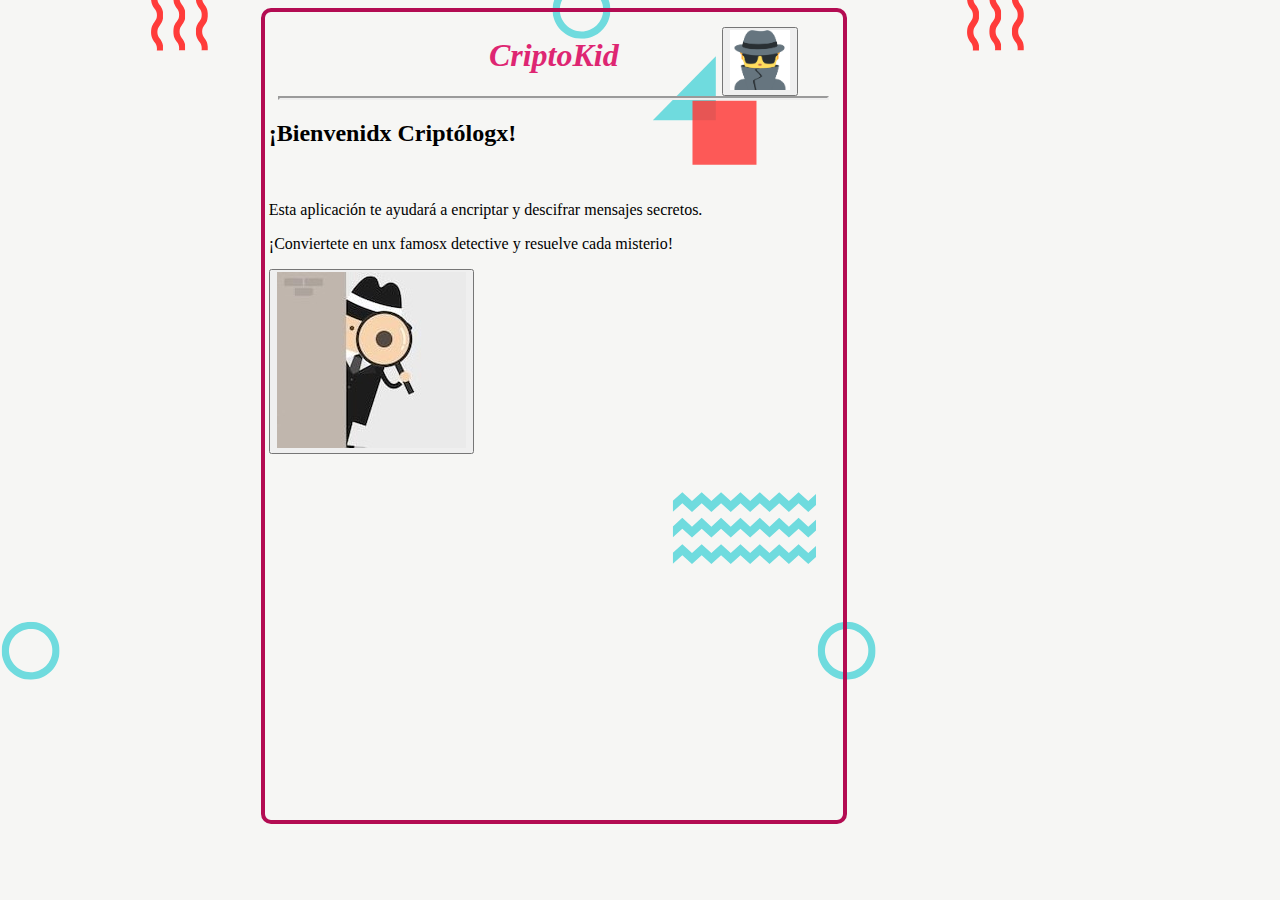
==== src/index.html @ 077c49ad "Agregué imagenes para diseño de app , estilo de template para aplicación y primera sección de bienve" ====
<!DOCTYPE html>
<html>
  <head>
    <meta charset="utf-8">
    <title>Cesar Cipher</title>
    <link rel="stylesheet" href="style.css" />
  </head>
  <body>
    <div class="template">
        <header><h1>
          <strong><em>CriptoKid</em></strong>
          <span><button id="home"><img id="logo" src="img/logo.png" alt="CriptoKid"></button></span>
        </h1></header><hr style="color:#1598B3; width: 96%; border-width: 2px;">
        <main>
          <h2>¡Bienvenidx Criptólogx!</h2><br>
          <p>Esta aplicación te ayudará a encriptar y descifrar mensajes secretos.</p>
            <p>¡Conviertete en unx famosx detective y resuelve cada misterio! </p>
            <button id="start"><img src="img/iniciar.jpg" alt="dectective1"></button>
        </main>
      </div>
    <script src="cipher.js"></script>
    <script src="index.js"></script>
  </body>
</html>
---- src/style.css ----
body {
background-image:url(img/background.png);
}

.template {
    height: 800px;
    width: 570px;
    margin: 4px 0 0 20%;
    border: 4px solid #B30C52;
    padding: 4px;
    border-radius: 10px;
}

header {
    text-align: center;
    color:#DE2672;
}

#home{
    top:3%;
    left: 56.4%;
    position: absolute;
}

#logo{
    width: 60px;
    height: 60px;
}


/* COLORES

#1598B3
#B30C52
*/
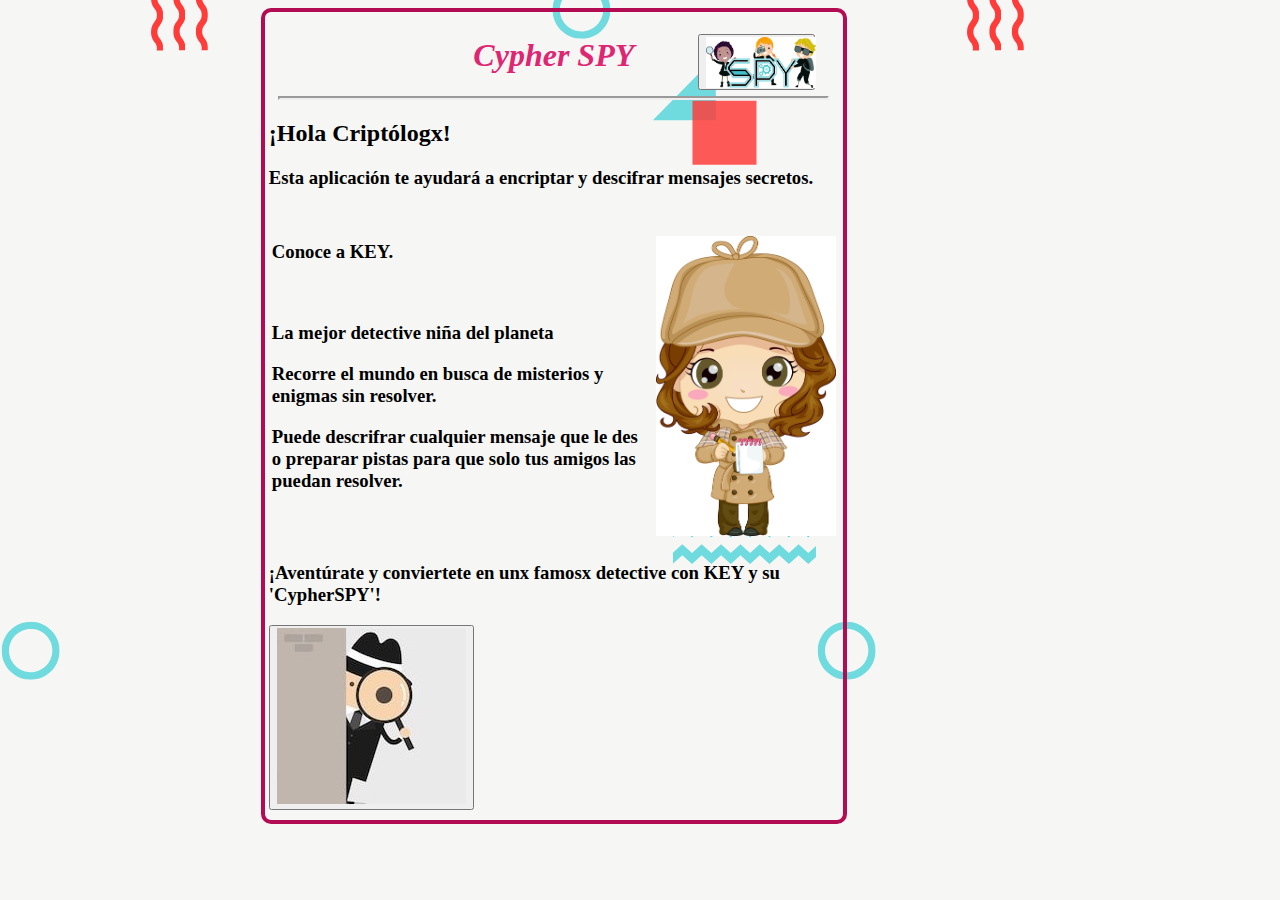
==== commit 76482f37: "Se agrego pantalla inicio, botones y estilo. Faltan links" ====
--- a/src/index.html
+++ b/src/index.html
@@ -2,20 +2,31 @@
 <html>
   <head>
     <meta charset="utf-8">
-    <title>Cesar Cipher</title>
+    <title>Cypher SPY</title>
     <link rel="stylesheet" href="style.css" />
   </head>
   <body>
     <div class="template">
         <header><h1>
-          <strong><em>CriptoKid</em></strong>
-          <span><button id="home"><img id="logo" src="img/logo.png" alt="CriptoKid"></button></span>
+          <strong><em>Cypher SPY</em></strong><br>
+          <span><button id="logo-home"><img id="logo" src="img/SPY.png" alt="CypherSPY"></button></span>
         </h1></header><hr style="color:#1598B3; width: 96%; border-width: 2px;">
         <main>
-          <h2>¡Bienvenidx Criptólogx!</h2><br>
-          <p>Esta aplicación te ayudará a encriptar y descifrar mensajes secretos.</p>
-            <p>¡Conviertete en unx famosx detective y resuelve cada misterio! </p>
-            <button id="start"><img src="img/iniciar.jpg" alt="dectective1"></button>
+          <h2>¡Hola Criptólogx!</h2>
+         <h3>Esta aplicación te ayudará a encriptar y descifrar mensajes secretos.
+           <table>
+             <tr>
+                <td>
+                    <p>Conoce a KEY.</p> <br>
+                    <p>La mejor detective niña del planeta </p>
+                    <p>Recorre el mundo en busca de misterios y enigmas sin resolver.</p>
+                    <p>Puede descrifrar cualquier mensaje que le des o preparar pistas para que solo tus amigos las puedan resolver.</p>
+               </td>
+               <td><br><br><img id="imgp1" src="img/KEY.png" alt="KEY"></td>
+            </tr>
+           </table>
+            <p>¡Aventúrate y conviertete en unx famosx detective con KEY y su 'CypherSPY'! </p></h3>
+            <button id="home"><img id="start" src="img/start.jpg" alt="dectective1"></button>
         </main>
       </div>
     <script src="cipher.js"></script>
--- a/src/style.css
+++ b/src/style.css
@@ -16,18 +16,51 @@
     color:#DE2672;
 }
 
-#home{
-    top:3%;
-    left: 56.4%;
+#logo-home{
+    top:3.8%;
+    left: 54.5%;
+    width: 117px;
+    height: 56px;
     position: absolute;
 }
 
+
+/*Cambiar logo a tama;o adecuado*/
 #logo{
-    width: 60px;
-    height: 60px;
+    width: 110px;
+    height: 51px;
 }
 
+#header{
+    width: 400px;
+    height: 150px;
+}
 
+#imgp1{
+    width: 180px;
+    height: 300px;
+}
+
+#imgp2{
+    width: 170px;
+    height: 400px;
+}
+
+#button1{
+    top:50%;
+    left: 34.5%;
+    width: 117px;
+    height: 56px;
+    position: absolute;
+}
+
+#button2{
+    top:60%;
+    left: 34.5%;
+    width: 117px;
+    height: 56px;
+    position: absolute;
+}
 /* COLORES
 
 #1598B3
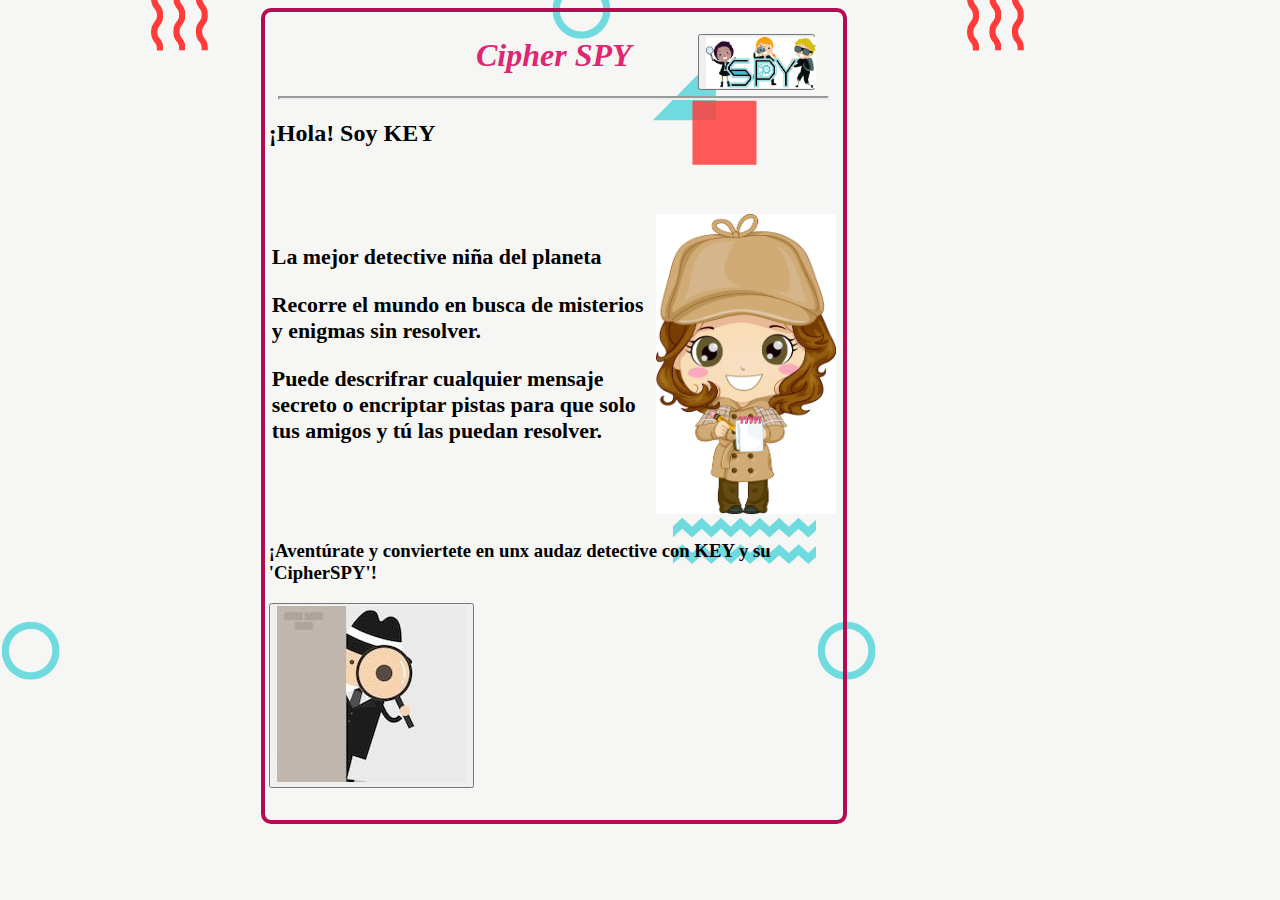
==== commit 8767aa5a: "Depuracion en el codigo cipher y nuevo historia de KEY" ====
--- a/src/index.html
+++ b/src/index.html
@@ -2,30 +2,32 @@
 <html>
   <head>
     <meta charset="utf-8">
-    <title>Cypher SPY</title>
+    <title>Cipher SPY</title>
     <link rel="stylesheet" href="style.css" />
   </head>
   <body>
     <div class="template">
         <header><h1>
-          <strong><em>Cypher SPY</em></strong><br>
-          <span><button id="logo-home"><img id="logo" src="img/SPY.png" alt="CypherSPY"></button></span>
+          <strong><em>Cipher SPY</em></strong><br>
+          <span><button id="logo-home"><img id="logo" src="img/SPY.png" alt="CipherSPY"></button></span>
         </h1></header><hr style="color:#1598B3; width: 96%; border-width: 2px;">
         <main>
-          <h2>¡Hola Criptólogx!</h2>
-         <h3>Esta aplicación te ayudará a encriptar y descifrar mensajes secretos.
+         <h2>¡Hola! Soy KEY<h3>
+           <!---Esta aplicación te ayudará a encriptar y descifrar mensajes secretos con tus amigos.--->
+         
            <table>
              <tr>
                 <td>
-                    <p>Conoce a KEY.</p> <br>
+                  <h3>
                     <p>La mejor detective niña del planeta </p>
                     <p>Recorre el mundo en busca de misterios y enigmas sin resolver.</p>
-                    <p>Puede descrifrar cualquier mensaje que le des o preparar pistas para que solo tus amigos las puedan resolver.</p>
-               </td>
+                    <p>Puede descrifrar cualquier mensaje secreto o encriptar pistas para que solo tus amigos y tú las puedan resolver.</p>
+                  </h3>
+                </td>
                <td><br><br><img id="imgp1" src="img/KEY.png" alt="KEY"></td>
             </tr>
            </table>
-            <p>¡Aventúrate y conviertete en unx famosx detective con KEY y su 'CypherSPY'! </p></h3>
+            <h3>¡Aventúrate y conviertete en unx audaz detective con KEY y su 'CipherSPY'!</h3>
             <button id="home"><img id="start" src="img/start.jpg" alt="dectective1"></button>
         </main>
       </div>
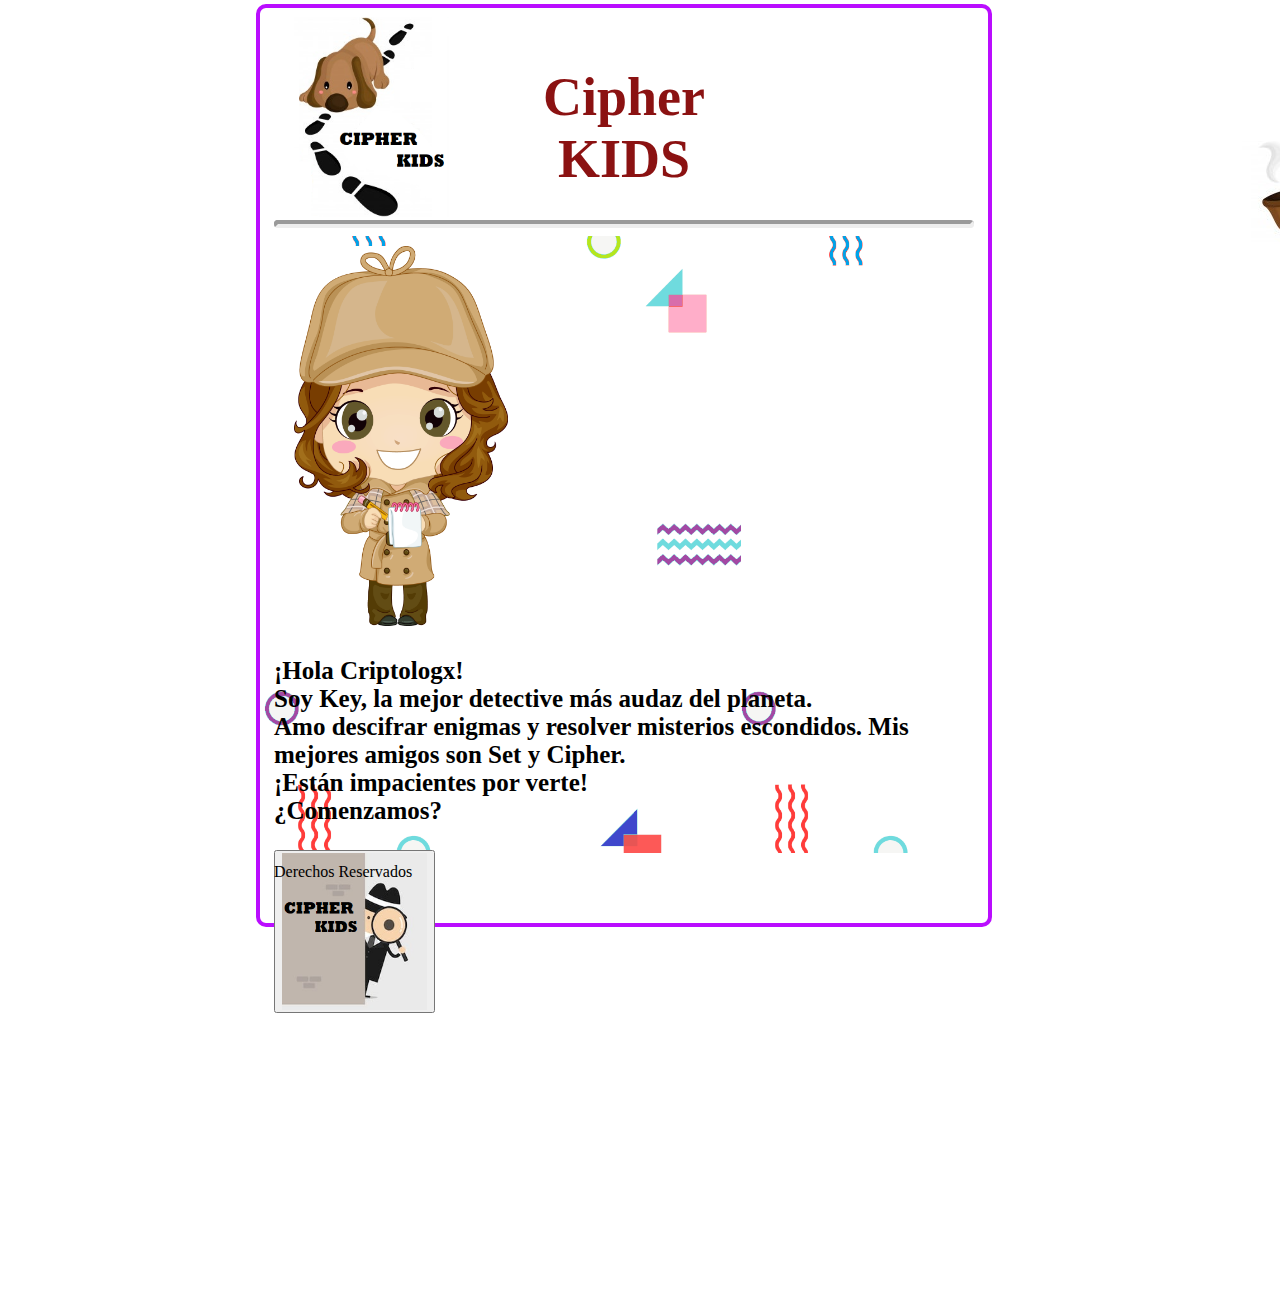
==== commit 3b257cfb: "Restructure todo el index.html para que la aplicacion web funcione por secciones, se agrego todo el " ====
--- a/src/index.html
+++ b/src/index.html
@@ -1,37 +1,101 @@
 <!DOCTYPE html>
-<html>
-  <head>
-    <meta charset="utf-8">
-    <title>Cipher SPY</title>
-    <link rel="stylesheet" href="style.css" />
-  </head>
-  <body>
-    <div class="template">
-        <header><h1>
-          <strong><em>Cipher SPY</em></strong><br>
-          <span><button id="logo-home"><img id="logo" src="img/SPY.png" alt="CipherSPY"></button></span>
-        </h1></header><hr style="color:#1598B3; width: 96%; border-width: 2px;">
-        <main>
-         <h2>¡Hola! Soy KEY<h3>
-           <!---Esta aplicación te ayudará a encriptar y descifrar mensajes secretos con tus amigos.--->
-         
-           <table>
-             <tr>
-                <td>
-                  <h3>
-                    <p>La mejor detective niña del planeta </p>
-                    <p>Recorre el mundo en busca de misterios y enigmas sin resolver.</p>
-                    <p>Puede descrifrar cualquier mensaje secreto o encriptar pistas para que solo tus amigos y tú las puedan resolver.</p>
-                  </h3>
-                </td>
-               <td><br><br><img id="imgp1" src="img/KEY.png" alt="KEY"></td>
-            </tr>
-           </table>
-            <h3>¡Aventúrate y conviertete en unx audaz detective con KEY y su 'CipherSPY'!</h3>
-            <button id="home"><img id="start" src="img/start.jpg" alt="dectective1"></button>
-        </main>
+<html lang="en">
+<head>
+    <meta charset="UTF-8">
+    <meta name="viewport" content="width=device-width, initial-scale=1.0">
+    <meta http-equiv="X-UA-Compatible" content="ie=edge">
+    <title>Cipher KIDS</title>
+    <link rel="stylesheet" href="style.css">
+</head>
+<body>
+
+<header>
+    <img id="logo" src="img/cipher-dog.png" alt="cipher-dog">
+    <p>Cipher<br>KIDS</p>
+    <img id= "hat" src="img/hat.png" alt="hat">
+    <img id="pipe" src="img/pipe.png" alt="pipe">
+</header>
+<hr style="color:#1FCC7F; width: 96%; border-width: 4px; border-radius: 4px">
+<main>
+
+    <div id="welcome">
+        <img id="Key" src="img/KEY.png" alt="character-Key">
+        <div id="presentation">
+            <p>¡Hola Criptologx!
+                <br>Soy Key, la mejor detective más audaz del planeta. 
+                <br>Amo descifrar enigmas y resolver misterios escondidos. 
+                Mis mejores amigos son Set y Cipher.
+                <br> ¡Están impacientes por verte!
+                <br> ¿Comenzamos?
+            </p>
+            <button><img id="hide-detective" src="img/hide-detective.png" alt="hide-detective"></button>
+        </div>
+    </div>
+
+    <div id="options" class="hide">
+            <img id="Set" src="img/kid-glass.png" alt="Set">
+        <p> ¡Hola, soy Set, el mejor amigo de Key. Es un gusto verte!
+            <br><img id="dog" src="img/dog.png" alt="dog"> 
+            <br> El es Cipher, el mejor perro detective del mundo.
+            <br><br> Siempre está en busca de nuevas pistas.
+            <br><br>¿Qué necesitas hoy?<br>
+        </p>
+        <div id="decode-option">
+            <p> ¿Has encontrado un nuevo enigma a descifrar? <br>
+            <br>¡Que emoción!</p>
+            <button><img id="decode-option-button" src="img/magnified.png" alt="decode-option"></button> 
+        </div>
+        <div id="encode-option">
+            <p> ¿Misión ultra secreta? <br>
+            <br>¡Impide que información valiosa caiga en las manos equivocadas! </p>
+            <button><img id="encode-option-button" src="img/detective-glasses.png" alt="encode-option"></button> 
+        </div>
+    </div>
+
+    <div id="decode" class="hide">
+        <p>Echemos un vistazo a ese enigma</p>
+        <img id="Set2" src="img/kid-glass2.png" alt="Set2">
+      <div id="decode-form">
+        <label for="decode-input1">Ingresa tu enigma:</label>
+        <input type="text" id="decode-input1" placeholder="Ingresa tu texto-enigma" required>
+        <br> 
+        <label for="decode-input2">Desplazamiento:</label>
+        <input type="text" id="decode-input2" placeholder="Offset" required>
+        <br>
+        <button id="decode-button" type="submit">¡A descifrar!</button>
       </div>
-    <script src="cipher.js"></script>
-    <script src="index.js"></script>
-  </body>
-</html>
+     <form id="output-decode" class="output">
+        <label for="decode-output"></label>
+        <input type="text" id="decode-output" placeholder="Aquí aparecerá tu texto-enigma descifrado">
+        <button type="submit">Copiar</button>
+      </form>
+    </div>
+    
+
+    <div id="encode" class="hide">
+            <p>Esta información es muy importante, será mejor encriptarla</p>
+            <img id="Key2" src="img/KEY.png" alt="Key">
+          <div id="encode-form">
+            <label for="encode-input1">Ingresa tu información <br> "top-secret":</label>
+            <input type="text" id="encode-input1" placeholder="Ingresa tu mensaje a encriptar" required>
+            <br>
+            <label for="encode-input2">Desplazamiento:</label>
+            <input type="text" id="encode-input2" placeholder="Offset" required>
+            <br>
+            <button id="encode-button" type="submit">¡Manos a la obra!</button>
+          </div>
+         <form id= "output-encode" class="output">
+            <label for="encode-output"></label>
+            <input type="text" id="encode-output" placeholder="Aquí aparecerá tu texto cifrado">
+            <button type="submit">Copiar</button>
+          </form>
+        </div>
+
+
+</main>
+<footer>Derechos Reservados <img id="cipher2" src="img/cipher-fingerprint.png" alt="cipher2"> </footer>
+<script src="cipher.js"></script>
+<script src="index.js"></script>
+</body>
+
+</html>--- a/src/style.css
+++ b/src/style.css
@@ -1,68 +1,165 @@
+* {
+    font-family: 'Stencil', 'Berlin Sans FB Demi', arial Impact, Haettenschweiler, 'Arial Narrow Bold', sans-serif 'Segoe UI';
+   }
+
 body {
-background-image:url(img/background.png);
-}
-
-.template {
-    height: 800px;
-    width: 570px;
+    height: 907px;
+    width: 720px;
     margin: 4px 0 0 20%;
-    border: 4px solid #B30C52;
+    border: 4px solid #BA0DFF;
     padding: 4px;
     border-radius: 10px;
+    }
+
+/*Ocultar secciones con clase 'hide'*/
+.hide {
+    display: none;
 }
 
 header {
+    height: 145.6px;
     text-align: center;
-    color:#DE2672;
+    color: rgb(139, 18, 18);
+    font-size: 54px;
+    font-weight: bolder;
 }
 
-#logo-home{
-    top:3.8%;
-    left: 54.5%;
-    width: 117px;
-    height: 56px;
+main {
+    height: 597px;
+    color: black;
+    font-size: 25px;
+    font-weight: bolder;
+    background-image:url(style/cipher-background.png);
+    background-size: contain;
+    background-repeat: repeat;
+    padding: 10px;
+}
+
+footer {
+    padding: 10px;
+}
+
+/*seciones y botones*/
+
+#encode-option, #decode-option {
+    width: 48%;
+    height: 275px;
+    padding-top: 8px;
+    text-align: center;
+}
+
+#encode-form, #decode-form {
+    width: 48%;
+    height: 275px;
+    padding-top: 8px;
+}
+
+
+/*botones*/
+#decode-option-button, #encode-option-button {
+
+}
+
+/* imágenes*/
+#logo, #hide-detective, #decode-option, #dog,
+#encode-form, #decode-form,
+#output-decode, #output-encode {
+    float: left;
+}
+
+#KEY, #hat, #pipe, #encode-option, #Set, #cipher2 {
+    float: right;
+}
+
+#logo {
+    top: 1.9%;
+    left: 23%;
+    height: 200px;
+    width: 155px;
     position: absolute;
 }
 
-
-/*Cambiar logo a tama;o adecuado*/
-#logo{
-    width: 110px;
-    height: 51px;
-}
-
-#header{
-    width: 400px;
-    height: 150px;
-}
-
-#imgp1{
-    width: 180px;
-    height: 300px;
-}
-
-#imgp2{
-    width: 170px;
-    height: 400px;
-}
-
-#button1{
-    top:50%;
-    left: 34.5%;
-    width: 117px;
-    height: 56px;
+#hat {
+    top: 2.2%;
+    left: 110.5%;
     position: absolute;
 }
 
-#button2{
-    top:60%;
-    left: 34.5%;
-    width: 117px;
-    height: 56px;
+#pipe {
+    top: 14.8%;
+    left: 97%;
     position: absolute;
 }
+
+#Key {
+    height: 380px;
+    width: 214px;
+    padding-left: 20px;
+    padding-right: 7px;
+}
+
+#Key2 {
+    height: 340px;
+    width: 194px;
+    padding-left: 20px;
+    padding-right: 7px;
+}
+
+#hide-detective {
+    height: 157px;
+    width: 145px;
+}
+
+#dog {
+    height: 220px;
+    width: 166px;
+    padding-top: 33px;
+    padding-right: 12px;
+}
+
+#cipher2 {
+    width: 70px;
+    height: 70px;
+    bottom: -44.5%;
+    left: 118%;
+    position: absolute;
+}
+
+/* input */
+
+#decode-input1, #encode-input1 {
+    height: 100px;
+    width: 300px;
+    border-width: 3px;
+    font-size: 15px;
+    margin-top: 15px;
+}
+
+#decode-input2, #encode-input2 {
+    height: 18px;
+    width: 34px;
+    border-width: 2px;
+    font-size: 12.5px;
+}
+
+/* output */
+
+#decode-output, #encode-output {
+    height: 100px;
+    width: 300px;
+    border-width: 3px;
+    font-size: 15px;
+    margin-top: 15px;
+}
+
+#output-decode, #decode-input2, #encode-input2,
+#decode-button, #encode-button {
+margin-top: 17px;
+}
+
 /* COLORES
 
-#1598B3
 #B30C52
+#BA0DFF
+#FFBA26
 */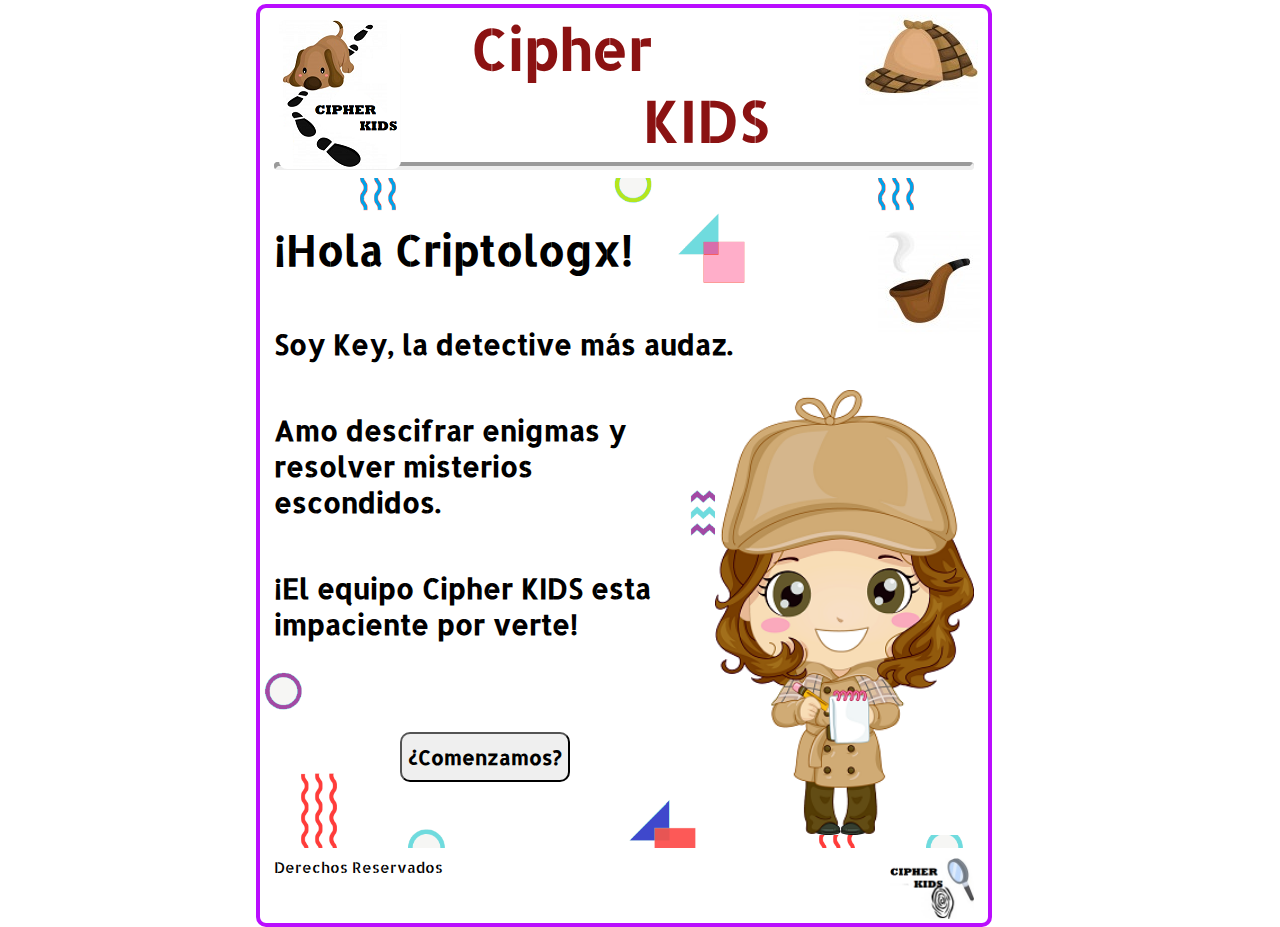
==== commit a1a8e1da: "Di formato de estilo a texto, imagenes, botones. El cifrado corre(falta la parte hacker). Se dio hoo" ====
--- a/src/index.html
+++ b/src/index.html
@@ -1,101 +1,109 @@
 <!DOCTYPE html>
 <html lang="en">
+
 <head>
-    <meta charset="UTF-8">
-    <meta name="viewport" content="width=device-width, initial-scale=1.0">
-    <meta http-equiv="X-UA-Compatible" content="ie=edge">
-    <title>Cipher KIDS</title>
-    <link rel="stylesheet" href="style.css">
+  <meta charset="UTF-8">
+  <meta name="viewport" content="width=device-width, initial-scale=1.0">
+  <meta http-equiv="X-UA-Compatible" content="ie=edge">
+  <!---vincula CSS-->
+  <link rel="stylesheet" href="style.css">
+  <link rel="stylesheet" href="https://fonts.googleapis.com/css?family=Allerta|Allerta+Stencil&display=swap">
+  <title>Cipher KIDS</title>
 </head>
+
 <body>
-
-<header>
+<!---encabezado, se utiliza ademas el id "header" para poder llamarlo con document.getElementById en el .js-->
+  <header id="header">
     <img id="logo" src="img/cipher-dog.png" alt="cipher-dog">
-    <p>Cipher<br>KIDS</p>
-    <img id= "hat" src="img/hat.png" alt="hat">
-    <img id="pipe" src="img/pipe.png" alt="pipe">
-</header>
-<hr style="color:#1FCC7F; width: 96%; border-width: 4px; border-radius: 4px">
-<main>
-
-    <div id="welcome">
-        <img id="Key" src="img/KEY.png" alt="character-Key">
-        <div id="presentation">
-            <p>¡Hola Criptologx!
-                <br>Soy Key, la mejor detective más audaz del planeta. 
-                <br>Amo descifrar enigmas y resolver misterios escondidos. 
-                Mis mejores amigos son Set y Cipher.
-                <br> ¡Están impacientes por verte!
-                <br> ¿Comenzamos?
-            </p>
-            <button><img id="hide-detective" src="img/hide-detective.png" alt="hide-detective"></button>
-        </div>
+    <img id="hat" src="img/hat.png" alt="hat">
+    <p id="p-header1">Cipher</p> <p id="p-header2">KIDS</p>
+  </header>
+  <hr style="color:#1FCC7F; width: 96%; border-width: 4px; border-radius: 4px">
+<!---contenido principal-->
+  <main>
+    <!---seccion de bienvenida, donde se presenta Key, el personaje principal-->
+    <div id="welcome" class="">
+      <img id="pipe" src="img/pipe.png" alt="pipe">
+      <div id="presentation">
+        <h2>¡Hola Criptologx!</h2>
+          <p>Soy Key, la detective más audaz.</p>
+            <img id="Key" src="img/KEY.png" alt="character-Key">
+          <p>Amo descifrar enigmas y resolver misterios escondidos.</p>
+          <p>¡El equipo Cipher KIDS esta impaciente por verte!</p>
+          <!---boton para comenzar-->
+          <p align="center"> <button id="start">¿Comenzamos?</button> </p>
+      </div>
     </div>
 
     <div id="options" class="hide">
-            <img id="Set" src="img/kid-glass.png" alt="Set">
-        <p> ¡Hola, soy Set, el mejor amigo de Key. Es un gusto verte!
-            <br><img id="dog" src="img/dog.png" alt="dog"> 
-            <br> El es Cipher, el mejor perro detective del mundo.
-            <br><br> Siempre está en busca de nuevas pistas.
-            <br><br>¿Qué necesitas hoy?<br>
-        </p>
-        <div id="decode-option">
-            <p> ¿Has encontrado un nuevo enigma a descifrar? <br>
-            <br>¡Que emoción!</p>
-            <button><img id="decode-option-button" src="img/magnified.png" alt="decode-option"></button> 
-        </div>
-        <div id="encode-option">
-            <p> ¿Misión ultra secreta? <br>
-            <br>¡Impide que información valiosa caiga en las manos equivocadas! </p>
-            <button><img id="encode-option-button" src="img/detective-glasses.png" alt="encode-option"></button> 
-        </div>
+      <img id="Set" src="img/kid-glass.png" alt="Set">
+      <p> ¡Hola, soy Set, el mejor amigo de Key. Es un gusto verte!<br>
+        <br> El es Cipher, el mejor perro detective del mundo.
+        <img id="dog" src="img/dog.png" alt="dog"> <br>
+        <br> Siempre está en busca de nuevas pistas.
+        <br><br>¿Qué necesitas hoy?</p><br>
+      <div id="decode-option">
+        <p> ¿Has encontrado un nuevo enigma a descifrar? <br>
+          <br>¡Que emoción!</p>
+        <button id="decode-option-button"><img src="img/magnified.png" alt="decode-option"></button>
+      </div>
+      <div id="encode-option">
+        <p> ¿Misión ultra secreta? <br>
+          <br>¡Impide que información valiosa caiga en las manos equivocadas! </p>
+        <button id="encode-option-button"><img src="img/detective-glasses.png" alt="encode-option"></button>
+      </div>
     </div>
 
     <div id="decode" class="hide">
-        <p>Echemos un vistazo a ese enigma</p>
-        <img id="Set2" src="img/kid-glass2.png" alt="Set2">
-      <div id="decode-form">
+      <h3>Echemos un vistazo a ese enigma</h3>
+      <img id="Set2" src="img/kid-glass2.png" alt="Set2">
+      <form id="decode-form">
         <label for="decode-input1">Ingresa tu enigma:</label>
         <input type="text" id="decode-input1" placeholder="Ingresa tu texto-enigma" required>
-        <br> 
+        <br>
         <label for="decode-input2">Desplazamiento:</label>
         <input type="text" id="decode-input2" placeholder="Offset" required>
         <br>
-        <button id="decode-button" type="submit">¡A descifrar!</button>
-      </div>
-     <form id="output-decode" class="output">
-        <label for="decode-output"></label>
-        <input type="text" id="decode-output" placeholder="Aquí aparecerá tu texto-enigma descifrado">
-        <button type="submit">Copiar</button>
+        <button id="decode-button" type="button">¡A descifrar!</button>
+        <br>
+        <p id="p-decode" class=""><br></p>
+        <label id="decode-label" for="decode-output" class="hide"><br><h3>¡Lo hemos descifrado!</h3></label>
+        <input  id="decode-output"
+          placeholder="Aquí aparecerá tu texto-enigma descifrado">
+        <button id="return-options1">Regresar</button>&nbsp;&nbsp;&nbsp;<button id="go-exit1">Salir</button>
       </form>
     </div>
-    
 
     <div id="encode" class="hide">
-            <p>Esta información es muy importante, será mejor encriptarla</p>
-            <img id="Key2" src="img/KEY.png" alt="Key">
-          <div id="encode-form">
-            <label for="encode-input1">Ingresa tu información <br> "top-secret":</label>
-            <input type="text" id="encode-input1" placeholder="Ingresa tu mensaje a encriptar" required>
-            <br>
-            <label for="encode-input2">Desplazamiento:</label>
-            <input type="text" id="encode-input2" placeholder="Offset" required>
-            <br>
-            <button id="encode-button" type="submit">¡Manos a la obra!</button>
-          </div>
-         <form id= "output-encode" class="output">
-            <label for="encode-output"></label>
-            <input type="text" id="encode-output" placeholder="Aquí aparecerá tu texto cifrado">
-            <button type="submit">Copiar</button>
-          </form>
-        </div>
+      <h3>¡Que importante información, será mejor encriptarla!</h3>
+      <img id="Key2" src="img/KEY.png" alt="Key">
+      <form id="encode-form">
+        <label for="encode-input1">Ingresa tu información <br> "top-secret":</label>
+        <input type="text" id="encode-input1" placeholder="Ingresa tu mensaje a encriptar" required>
+        <br>
+        <label for="encode-input2">Desplazamiento:</label>
+        <input type="text" id="encode-input2" placeholder="Offset" required>
+        <br>
+        <button id="encode-button" type="button">¡Manos a la obra!</button>
+        <p id="p-encode" class=""> <br> </p>
+        <label id="encode-label" for="encode-output" class="hide"><h3>¡Lo hemos encriptado!</h3>
+          Recuerda enviar la pista secreta (offset) a tus amigos</label>
+        <input id="encode-output" placeholder="Aquí aparecerá tu texto cifrado">
+        <button id="return-options2">Regresar</button>&nbsp;&nbsp;&nbsp;<button id="go-exit2">Salir</button>
+        </form>
+    </div>
 
+    <div id="exit" class="hide">
+      Muchas gracias por usar Cipher KIDS. <br><br><br> ¡Hasta la próxima aventura!
+      <br><img id="lady-geek" src="img/LadyGeek.png" alt="LadyGeek">
+      <br> <button id="return-start">Inicio</button>
+    </div>
+  </main>
 
-</main>
-<footer>Derechos Reservados <img id="cipher2" src="img/cipher-fingerprint.png" alt="cipher2"> </footer>
-<script src="cipher.js"></script>
-<script src="index.js"></script>
+  <footer>Derechos Reservados <img id="cipher2" src="img/cipher-fingerprint.png" alt="cipher2"> </footer>
+
+  <script src="cipher.js"></script>
+  <script src="index.js"></script>
 </body>
 
-</html>+</html>
--- a/src/style.css
+++ b/src/style.css
@@ -1,5 +1,5 @@
 * {
-    font-family: 'Stencil', 'Berlin Sans FB Demi', arial Impact, Haettenschweiler, 'Arial Narrow Bold', sans-serif 'Segoe UI';
+    font-family:  'Allerta Stencil', sans-serif;
    }
 
 body {
@@ -17,36 +17,77 @@
 }
 
 header {
-    height: 145.6px;
+    height: 142px;
     text-align: center;
     color: rgb(139, 18, 18);
-    font-size: 54px;
-    font-weight: bolder;
+    font-size: 56px;
+    font-weight: bold;
+    border-radius: 10px;
+    cursor: pointer;
 }
 
 main {
-    height: 597px;
+    height: 650px;
     color: black;
-    font-size: 25px;
-    font-weight: bolder;
     background-image:url(style/cipher-background.png);
     background-size: contain;
     background-repeat: repeat;
     padding: 10px;
+    font-weight: bold;
 }
 
 footer {
     padding: 10px;
-}
-
-/*seciones y botones*/
+    font-size: 15px;
+}
+
+
+/* secciones */
+#welcome, #exit {
+    font-size: 28px;
+}
+
+#exit {
+    text-align: center;
+}
+
+#options {
+    font-size: 24px;
+}
+
+#decode, #encode {
+    font-size: 20px;
+}
+
+#welcome p {
+margin-top: 50px;
+}
+
+#p-header1 {
+margin: 0;
+text-align: center;
+}
+
+#p-header2 {
+    margin: 0;
+    padding-left: 40%;
+    }
+
+/*subsecciones*/
 
 #encode-option, #decode-option {
-    width: 48%;
+    width: 49%;
     height: 275px;
-    padding-top: 8px;
+    padding: 2px;
     text-align: center;
-}
+    border-radius: 22px;
+}
+
+#encode-option:hover, #decode-option:hover {
+    background-color:rgba(255, 236, 220, 0.63);
+    cursor: pointer;
+}
+
 
 #encode-form, #decode-form {
     width: 48%;
@@ -56,106 +97,120 @@
 
 
 /*botones*/
+
+#start {
+    margin-top: 40px;
+}
+
+#return-start {
+    margin-top: 18px;
+}
+
+#start, #return-start {
+    padding-top: 10px;
+    border-radius: 10px;
+    font-weight: bolder;
+    font-size: 20px;
+    align-self: center;
+    cursor: pointer;
+    padding-bottom: 10px;
+}
+
 #decode-option-button, #encode-option-button {
-
-}
-
-/* imágenes*/
+    border-radius: 10px;
+}
+
+#decode-button, #encode-button,
+#return-options1, #return-options2,
+#go-exit1, #go-exit2 {
+    margin-top: 20px;
+    height: 35px;
+    border-radius: 10px;
+    cursor: pointer;
+    font-weight: bold;
+}
+
+/* imágenes y subsecciones*/
 #logo, #hide-detective, #decode-option, #dog,
-#encode-form, #decode-form,
-#output-decode, #output-encode {
+#encode-form, #decode-form {
     float: left;
 }
 
-#KEY, #hat, #pipe, #encode-option, #Set, #cipher2 {
+#Key, #hat, #pipe, #encode-option, #Set, #cipher2 {
     float: right;
 }
 
 #logo {
-    top: 1.9%;
-    left: 23%;
-    height: 200px;
-    width: 155px;
+    margin-left: 8px;
+    top: 2.2%;
+    left: 21.2%;
     position: absolute;
-}
-
-#hat {
-    top: 2.2%;
-    left: 110.5%;
-    position: absolute;
+    border-radius: 8px;
 }
 
 #pipe {
-    top: 14.8%;
-    left: 97%;
-    position: absolute;
+    top: -10%;
+    left: 1%;
+    position: relative;
 }
 
 #Key {
-    height: 380px;
-    width: 214px;
     padding-left: 20px;
-    padding-right: 7px;
+    width: 37%;
 }
 
 #Key2 {
-    height: 340px;
-    width: 194px;
-    padding-left: 20px;
-    padding-right: 7px;
-}
-
+    padding-left: 50px;
+    padding-top: 50px;
+}
+/*
 #hide-detective {
     height: 157px;
     width: 145px;
-}
-
+} */
 #dog {
-    height: 220px;
+    height: 200px;
     width: 166px;
-    padding-top: 33px;
+    padding-top: 4px;
     padding-right: 12px;
 }
 
 #cipher2 {
-    width: 70px;
-    height: 70px;
-    bottom: -44.5%;
-    left: 118%;
-    position: absolute;
-}
-
-/* input */
-
-#decode-input1, #encode-input1 {
-    height: 100px;
-    width: 300px;
+    width: 12%;
+    top: 100%;
+    left: 0%;
+    position: relative;
+    border-radius: 8px;
+}
+
+/* input y output*/
+
+#decode-input1, #encode-input1,
+#decode-output, #encode-output {
+    height: 95px;
+    width: 315px;
     border-width: 3px;
     font-size: 15px;
     margin-top: 15px;
+    border-radius: 15px;
 }
 
 #decode-input2, #encode-input2 {
     height: 18px;
-    width: 34px;
+    width: 40px;
     border-width: 2px;
     font-size: 12.5px;
-}
-
-/* output */
-
-#decode-output, #encode-output {
-    height: 100px;
-    width: 300px;
-    border-width: 3px;
-    font-size: 15px;
+    margin-top: 12px;
+    border-radius:7px;
+}
+
+/* output  oculto*/
+
+
+#decode-label, #encode-label {
     margin-top: 15px;
 }
 
-#output-decode, #decode-input2, #encode-input2,
-#decode-button, #encode-button {
-margin-top: 17px;
-}
 
 /* COLORES
 
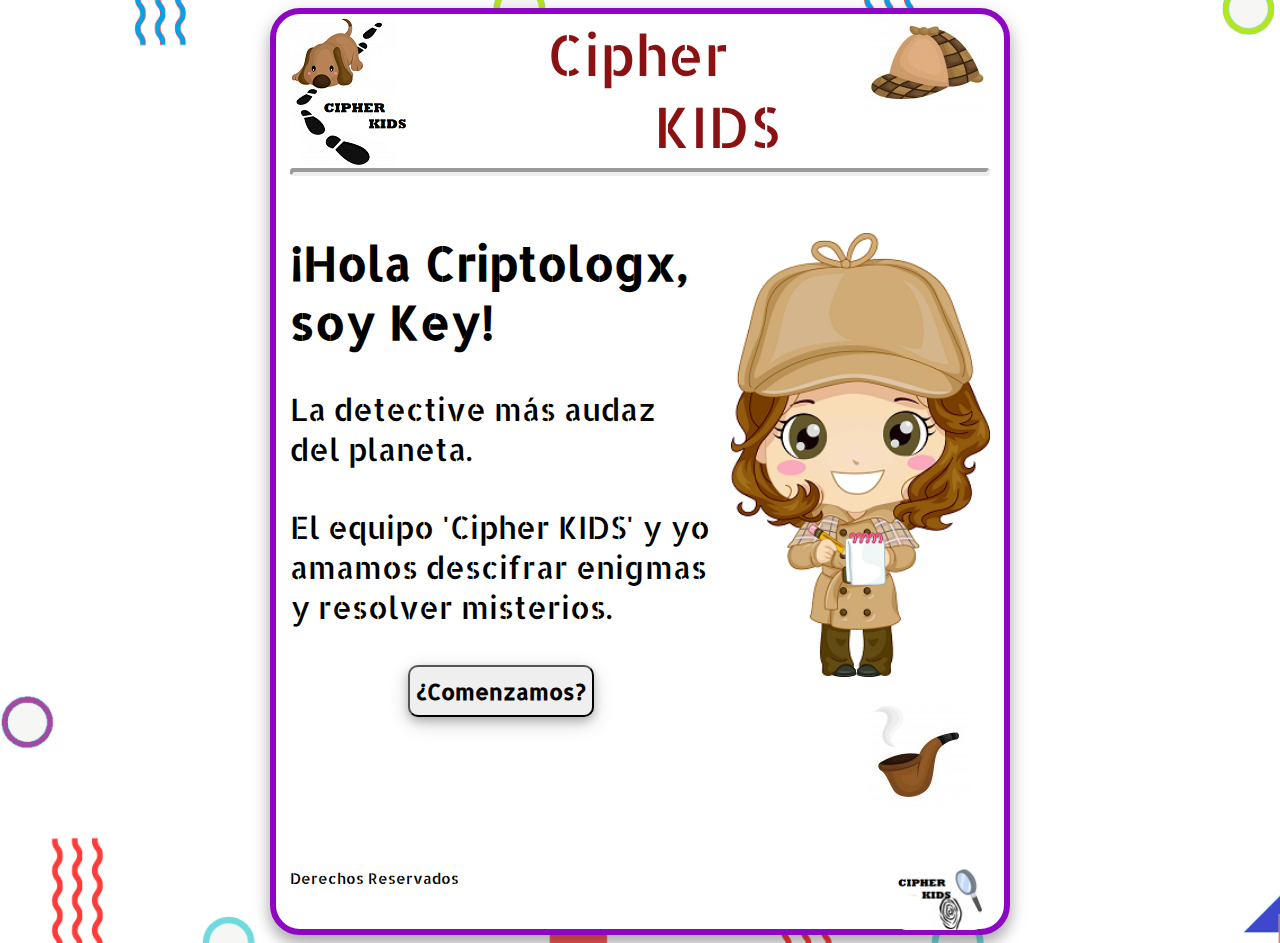
==== commit 656264f7: "se dio mas estilo y se esta comentando el codigo, falta readme" ====
--- a/src/index.html
+++ b/src/index.html
@@ -5,94 +5,100 @@
   <meta charset="UTF-8">
   <meta name="viewport" content="width=device-width, initial-scale=1.0">
   <meta http-equiv="X-UA-Compatible" content="ie=edge">
-  <!---vincula CSS-->
+  <!---vincula CSS y la fuente de google fonts-->
   <link rel="stylesheet" href="style.css">
-  <link rel="stylesheet" href="https://fonts.googleapis.com/css?family=Allerta|Allerta+Stencil&display=swap">
+  <link rel="stylesheet" href="https://fonts.googleapis.com/css?family=Allerta+Stencil&display=swap">
   <title>Cipher KIDS</title>
 </head>
 
 <body>
-<!---encabezado, se utiliza ademas el id "header" para poder llamarlo con document.getElementById en el .js-->
+  <!---template da el margen del cuadro-->
+  <div class="template">
+  <!---encabezado, se utiliza ademas el id "header" para poder llamarlo con document.getElementById en el .js-->
   <header id="header">
     <img id="logo" src="img/cipher-dog.png" alt="cipher-dog">
     <img id="hat" src="img/hat.png" alt="hat">
-    <p id="p-header1">Cipher</p> <p id="p-header2">KIDS</p>
+    <p id="p-header1">Cipher</p>
+    <p id="p-header2">KIDS</p>
   </header>
   <hr style="color:#1FCC7F; width: 96%; border-width: 4px; border-radius: 4px">
-<!---contenido principal-->
+  <!---contenido principal donde se va a dividir por secciones para poner secciones a ocultar/mostrar-->
   <main>
     <!---seccion de bienvenida, donde se presenta Key, el personaje principal-->
     <div id="welcome" class="">
-      <img id="pipe" src="img/pipe.png" alt="pipe">
+      <img id="Key" src="img/KEY.png" alt="character-Key">
       <div id="presentation">
-        <h2>¡Hola Criptologx!</h2>
-          <p>Soy Key, la detective más audaz.</p>
-            <img id="Key" src="img/KEY.png" alt="character-Key">
-          <p>Amo descifrar enigmas y resolver misterios escondidos.</p>
-          <p>¡El equipo Cipher KIDS esta impaciente por verte!</p>
-          <!---boton para comenzar-->
-          <p align="center"> <button id="start">¿Comenzamos?</button> </p>
+        <h2>¡Hola Criptologx, <br> soy Key!</h2>
+        <p>La detective más audaz del planeta.</p>
+        <p>El equipo 'Cipher KIDS' y yo amamos descifrar enigmas y resolver misterios.</p>
+        <!---boton para comenzar-->
+        <p align="center" id="p-start"> <button id="start">¿Comenzamos?</button> <br> <img id="pipe" src="img/pipe.png" alt="pipe"></p>
       </div>
     </div>
-
+<!---seccion para opciones-->
     <div id="options" class="hide">
       <img id="Set" src="img/kid-glass.png" alt="Set">
-      <p> ¡Hola, soy Set, el mejor amigo de Key. Es un gusto verte!<br>
+      <p> ¡Hola, soy Set, el mejor amigo de Key. Que gusto verte!<br>
         <br> El es Cipher, el mejor perro detective del mundo.
         <img id="dog" src="img/dog.png" alt="dog"> <br>
-        <br> Siempre está en busca de nuevas pistas.
-        <br><br>¿Qué necesitas hoy?</p><br>
+        <br> Siempre está en busca de nuevas pistas.</p>
+        <p align="center">¿Qué necesitas hoy?</p>
+        <!--se hicieron dos bloques que comparten el mismo renglon en la pantalla-->
       <div id="decode-option">
-        <p> ¿Has encontrado un nuevo enigma a descifrar? <br>
-          <br>¡Que emoción!</p>
+        <p>¿Tienes un nuevo misterio/enigma? <br> ¡Hay que resolverlo!</p>
         <button id="decode-option-button"><img src="img/magnified.png" alt="decode-option"></button>
       </div>
       <div id="encode-option">
-        <p> ¿Misión ultra secreta? <br>
-          <br>¡Impide que información valiosa caiga en las manos equivocadas! </p>
+        <p>¿Información ultra secreta? <br> ¡Que no caiga en las manos equivocadas!</p>
         <button id="encode-option-button"><img src="img/detective-glasses.png" alt="encode-option"></button>
       </div>
     </div>
-
+<!--secion para descifrar-->
     <div id="decode" class="hide">
-      <h3>Echemos un vistazo a ese enigma</h3>
+      <h2>Que interesante enigma...¡Vamos a descifrarlo!</h2>
       <img id="Set2" src="img/kid-glass2.png" alt="Set2">
+      <!--formulario para ingresar mensaje y offset-->
       <form id="decode-form">
         <label for="decode-input1">Ingresa tu enigma:</label>
+        <!---placeholder para poner un ejemplo o algun comentario y al vincular el id se puede relacionar su valor-->
         <input type="text" id="decode-input1" placeholder="Ingresa tu texto-enigma" required>
         <br>
-        <label for="decode-input2">Desplazamiento:</label>
+        <label class="label-offset" for="decode-input2">Ingresa tu número secreto:</label>
         <input type="text" id="decode-input2" placeholder="Offset" required>
         <br>
         <button id="decode-button" type="button">¡A descifrar!</button>
         <br>
         <p id="p-decode" class=""><br></p>
-        <label id="decode-label" for="decode-output" class="hide"><br><h3>¡Lo hemos descifrado!</h3></label>
-        <input  id="decode-output"
-          placeholder="Aquí aparecerá tu texto-enigma descifrado">
+        <label id="decode-label" for="decode-output" class="hide">
+          <h4>¡Lo hemos descifrado!</h4>
+        </label>
+        <input id="decode-output" placeholder="Aquí aparecerá tu texto-enigma descifrado">
         <button id="return-options1">Regresar</button>&nbsp;&nbsp;&nbsp;<button id="go-exit1">Salir</button>
       </form>
     </div>
-
+<!--seccion para encriptar-->
     <div id="encode" class="hide">
-      <h3>¡Que importante información, será mejor encriptarla!</h3>
+      <h2>Echemos un vistazo... ¡Que información tan importante! Será mejor encriptarla</h2>
       <img id="Key2" src="img/KEY.png" alt="Key">
+      <!--formulario para ingresar mensaje y offset-->
       <form id="encode-form">
-        <label for="encode-input1">Ingresa tu información <br> "top-secret":</label>
+        <label for="encode-input1">Ingresa tu información "top-secret":</label>
         <input type="text" id="encode-input1" placeholder="Ingresa tu mensaje a encriptar" required>
         <br>
-        <label for="encode-input2">Desplazamiento:</label>
+        <label class="label-offset" for="encode-input2">Ingresa tu número secreto:</label>
         <input type="text" id="encode-input2" placeholder="Offset" required>
         <br>
         <button id="encode-button" type="button">¡Manos a la obra!</button>
         <p id="p-encode" class=""> <br> </p>
-        <label id="encode-label" for="encode-output" class="hide"><h3>¡Lo hemos encriptado!</h3>
-          Recuerda enviar la pista secreta (offset) a tus amigos</label>
-        <input id="encode-output" placeholder="Aquí aparecerá tu texto cifrado">
+        <label id="encode-label" for="encode-output" class="hide">
+          <h4>¡Lo hemos encriptado!</h4>
+          Recuerda enviar tu número secreto (offset) a tus amigos
+        </label>
+        <input id="encode-output" placeholder="Aquí aparecerá tu texto cifrado"> <br>
         <button id="return-options2">Regresar</button>&nbsp;&nbsp;&nbsp;<button id="go-exit2">Salir</button>
-        </form>
+      </form>
     </div>
-
+<!--seccion de despedida-->
     <div id="exit" class="hide">
       Muchas gracias por usar Cipher KIDS. <br><br><br> ¡Hasta la próxima aventura!
       <br><img id="lady-geek" src="img/LadyGeek.png" alt="LadyGeek">
@@ -102,6 +108,8 @@
 
   <footer>Derechos Reservados <img id="cipher2" src="img/cipher-fingerprint.png" alt="cipher2"> </footer>
 
+  </div>
+
   <script src="cipher.js"></script>
   <script src="index.js"></script>
 </body>
--- a/src/style.css
+++ b/src/style.css
@@ -2,13 +2,21 @@
     font-family:  'Allerta Stencil', sans-serif;
    }
 
-body {
+   body {
+    background-image:url(style/cipher-background.png);
+    background-size: contain;
+    background-repeat: repeat;
+   }
+
+.template {
     height: 907px;
     width: 720px;
-    margin: 4px 0 0 20%;
-    border: 4px solid #BA0DFF;
+    margin: 0 auto;
+    border: 6px solid rgb(142, 5, 196);
     padding: 4px;
-    border-radius: 10px;
+    background-color: white;
+    border-radius: 30px;
+    box-shadow: 0 9px 13px 0 rgba(0, 0, 0, 0.2), 0 6px 20px 0 rgba(0, 0, 0, 0.19);
     }
 
 /*Ocultar secciones con clase 'hide'*/
@@ -21,19 +29,15 @@
     text-align: center;
     color: rgb(139, 18, 18);
     font-size: 56px;
-    font-weight: bold;
+    font-weight: 500; 
     border-radius: 10px;
     cursor: pointer;
 }
 
 main {
-    height: 650px;
+    height: 655px;
     color: black;
-    background-image:url(style/cipher-background.png);
-    background-size: contain;
-    background-repeat: repeat;
     padding: 10px;
-    font-weight: bold;
 }
 
 footer {
@@ -44,7 +48,7 @@
 
 /* secciones */
 #welcome, #exit {
-    font-size: 28px;
+    font-size: 31px;
 }
 
 #exit {
@@ -52,7 +56,7 @@
 }
 
 #options {
-    font-size: 24px;
+    font-size: 29px;
 }
 
 #decode, #encode {
@@ -60,7 +64,7 @@
 }
 
 #welcome p {
-margin-top: 50px;
+margin-top: 38px;
 }
 
 #p-header1 {
@@ -73,34 +77,48 @@
     padding-left: 40%;
     }
 
+
 /*subsecciones*/
 
 #encode-option, #decode-option {
-    width: 49%;
-    height: 275px;
-    padding: 2px;
+    width: 49.5%;
+    height: 200px;
     text-align: center;
     border-radius: 22px;
+    margin-top: -5px;
+    font-size: 18px;
+    font-weight: 400;
+}
+
+#encode-option h4, #encode-option h5,
+#decode-option h4, #decode-option h5 {
+    margin: 20px;
 }
 
 #encode-option:hover, #decode-option:hover {
     background-color:rgba(255, 236, 220, 0.63);
     cursor: pointer;
-}
-
+    box-shadow: 0 4px 8px 0 rgba(0, 0, 0, 0.2), 0 6px 20px 0 rgba(0, 0, 0, 0.19);
+}
+
+#encode-form {
+    width: 64%;
+}
+
+#decode-form {
+    width: 50%;
+}
 
 #encode-form, #decode-form {
-    width: 48%;
     height: 275px;
     padding-top: 8px;
 }
 
+#encode-form h3 {
+    margin-bottom: 10px;
+}
 
 /*botones*/
-
-#start {
-    margin-top: 40px;
-}
 
 #return-start {
     margin-top: 18px;
@@ -109,15 +127,17 @@
 #start, #return-start {
     padding-top: 10px;
     border-radius: 10px;
-    font-weight: bolder;
-    font-size: 20px;
+    font-weight: bold;
+    font-size: 22px;
     align-self: center;
     cursor: pointer;
     padding-bottom: 10px;
+    box-shadow: 0 4px 8px 0 rgba(0, 0, 0, 0.2), 0 6px 20px 0 rgba(0, 0, 0, 0.19);
 }
 
 #decode-option-button, #encode-option-button {
     border-radius: 10px;
+    box-shadow: 0 4px 8px 0 rgba(0, 0, 0, 0.2), 0 6px 20px 0 rgba(0, 0, 0, 0.19);
 }
 
 #decode-button, #encode-button,
@@ -128,6 +148,7 @@
     border-radius: 10px;
     cursor: pointer;
     font-weight: bold;
+    box-shadow: 0 2px 4px 0 rgba(0, 0, 0, 0.2), 0 3px 8px 0 rgba(0, 0, 0, 0.19);
 }
 
 /* imágenes y subsecciones*/
@@ -136,22 +157,23 @@
     float: left;
 }
 
-#Key, #hat, #pipe, #encode-option, #Set, #cipher2 {
+#Key, #Key2, #hat, #encode-option, #Set, #cipher2, #pipe, #Set2 {
     float: right;
 }
 
 #logo {
     margin-left: 8px;
-    top: 2.2%;
-    left: 21.2%;
-    position: absolute;
     border-radius: 8px;
 }
 
+#hat {
+    margin-right: 10px;
+}
+
 #pipe {
-    top: -10%;
-    left: 1%;
     position: relative;
+    margin-right: 20px;
+    top: -20px;
 }
 
 #Key {
@@ -160,14 +182,14 @@
 }
 
 #Key2 {
-    padding-left: 50px;
-    padding-top: 50px;
-}
-/*
-#hide-detective {
-    height: 157px;
-    width: 145px;
-} */
+    margin-left: 20px;
+    margin-top: 0px;
+}
+
+#Set {
+    width: 30%;
+}
+
 #dog {
     height: 200px;
     width: 166px;
@@ -175,11 +197,15 @@
     padding-right: 12px;
 }
 
+#Set2 {
+    width: 37%;
+    margin-left: 23px;
+    margin-top: -50px;
+}
+
 #cipher2 {
     width: 12%;
-    top: 100%;
-    left: 0%;
-    position: relative;
+    margin-right: 8px;
     border-radius: 8px;
 }
 
@@ -196,7 +222,7 @@
 }
 
 #decode-input2, #encode-input2 {
-    height: 18px;
+    height: 22px;
     width: 40px;
     border-width: 2px;
     font-size: 12.5px;
@@ -211,6 +237,9 @@
     margin-top: 15px;
 }
 
+.label-offset {
+    font-size: 19px;
+}
 
 /* COLORES
 
